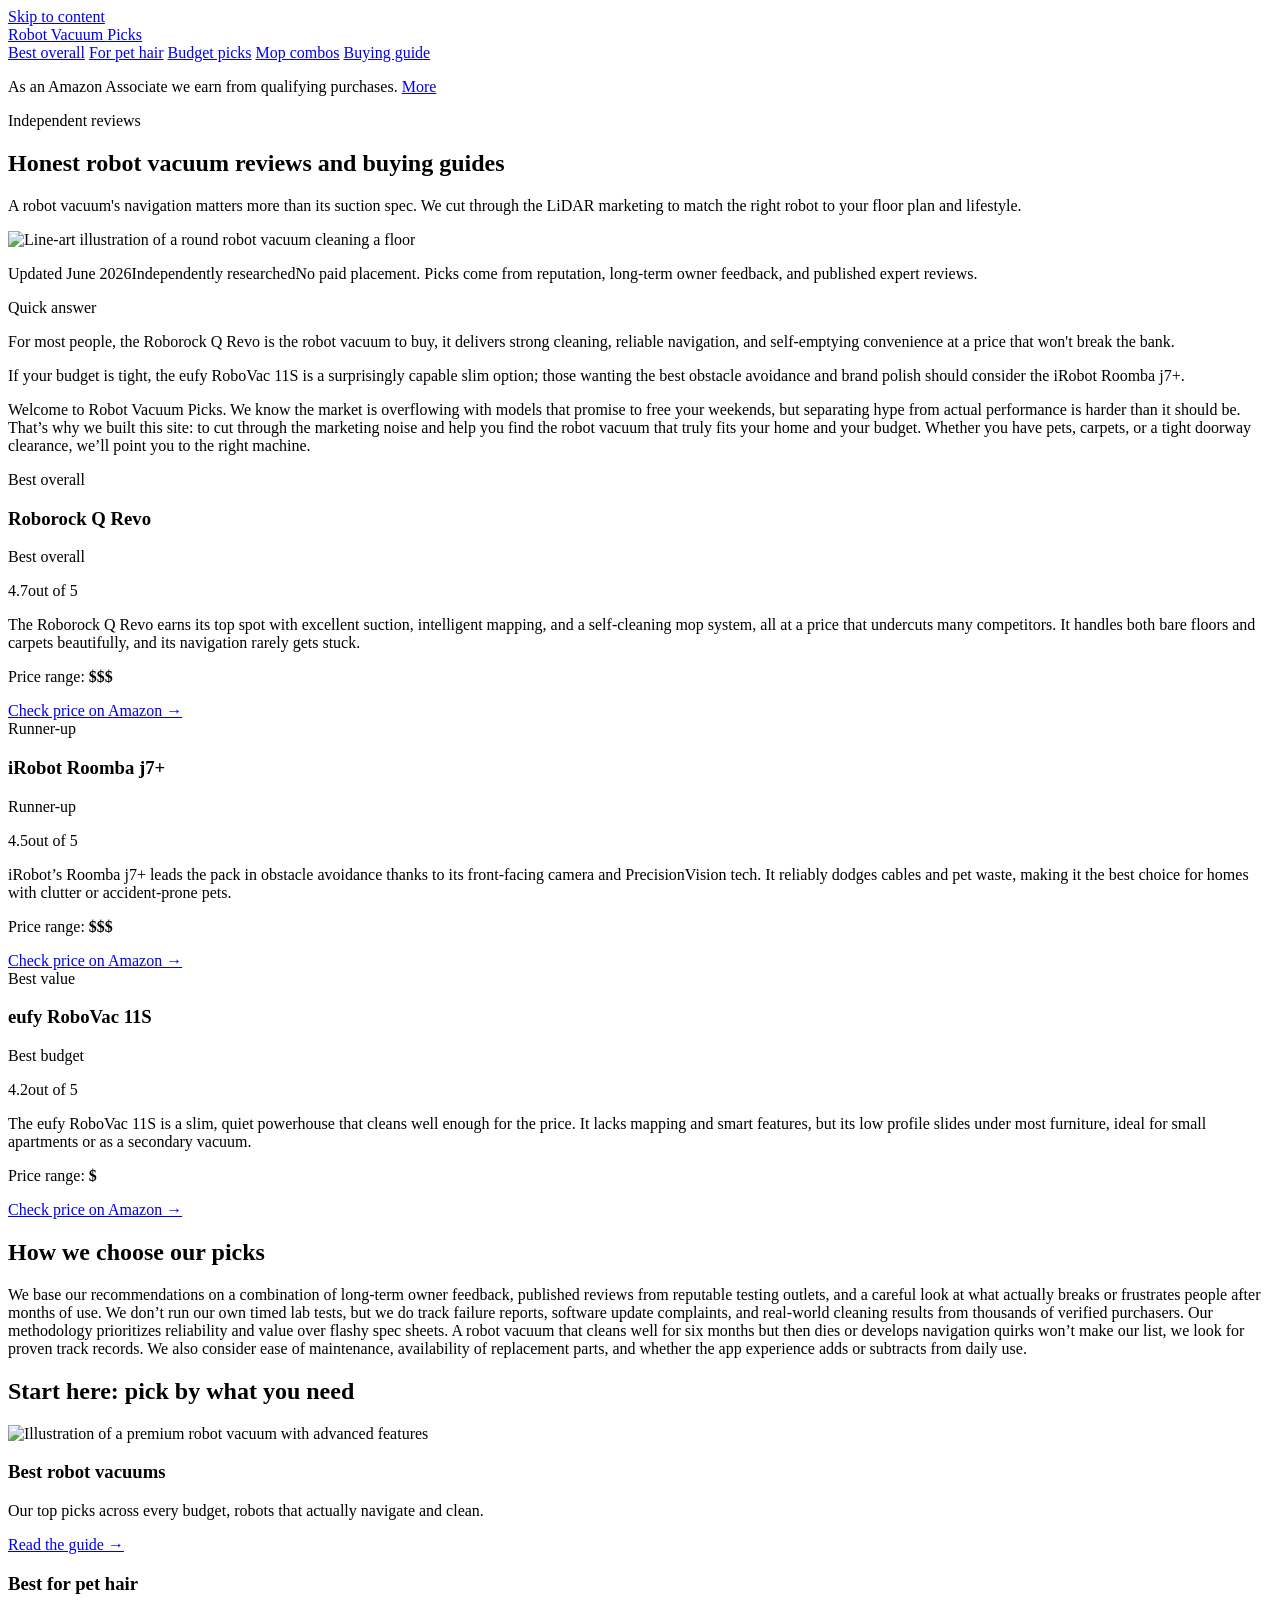
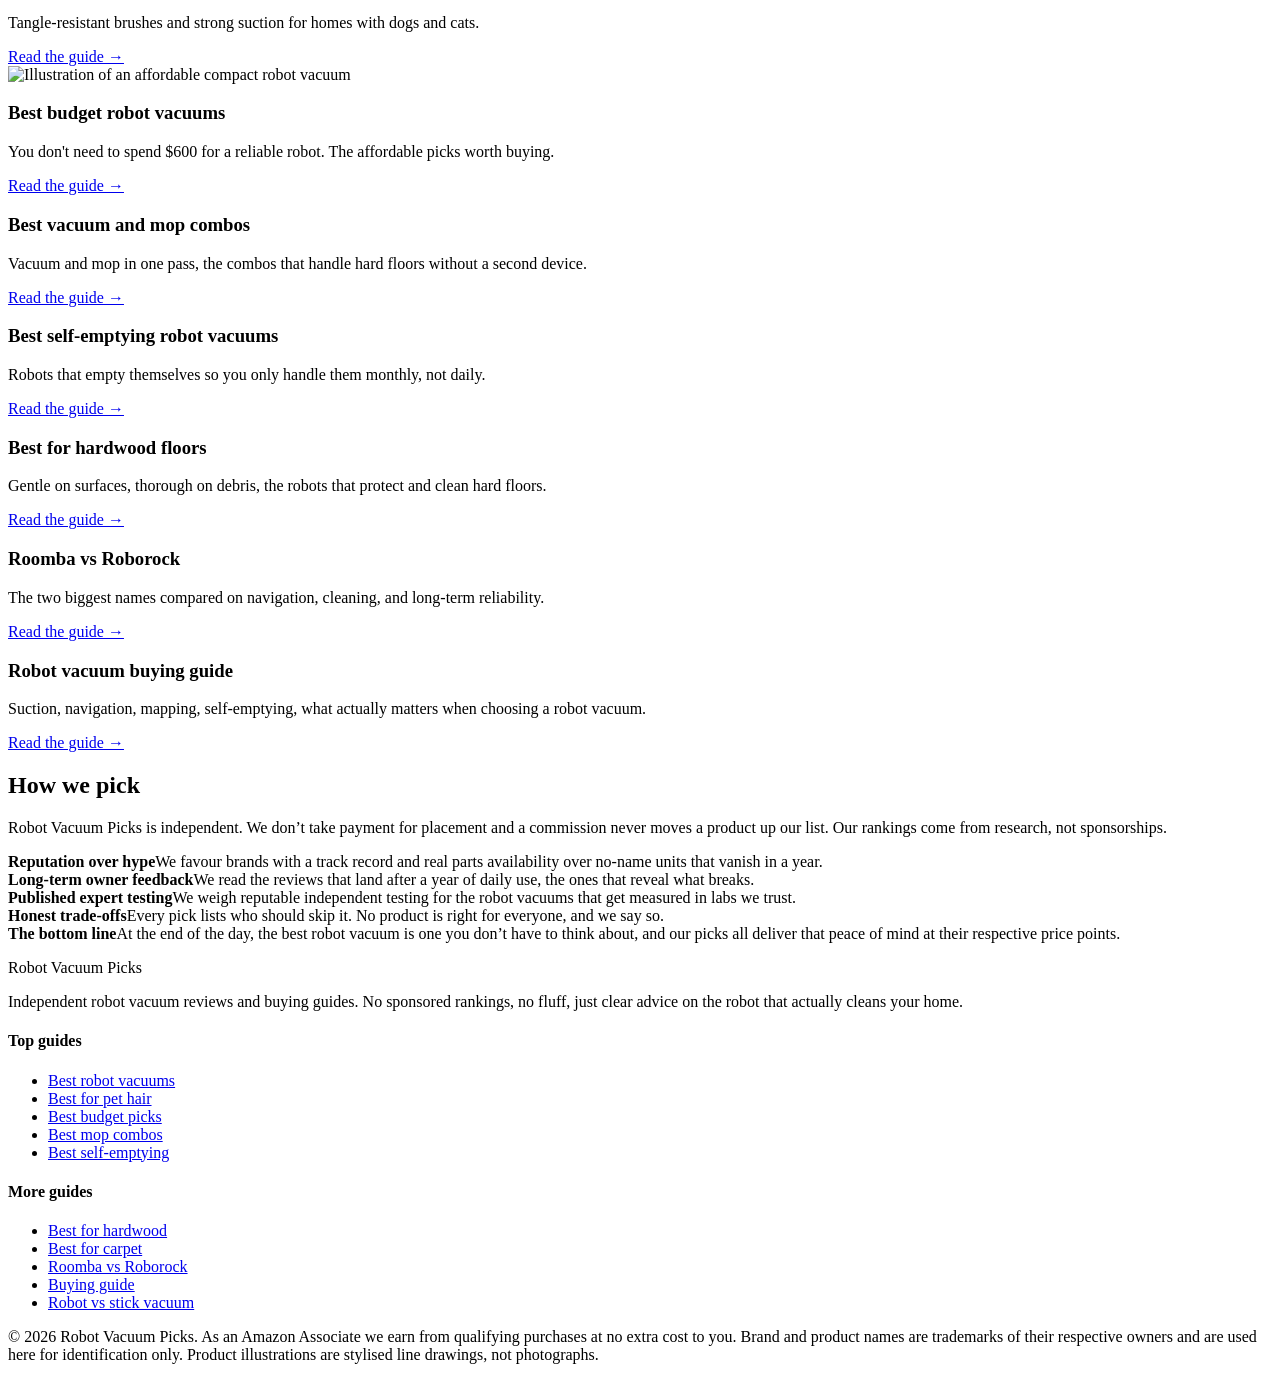
==== index.html @ 719c58b6 "Rebuild with gold-standard generator: fix /<repo>/ link prefix, add SEO + GEO + JSON-LD" ====
<!DOCTYPE html>
<html lang="en">
<head>
  <meta charset="UTF-8">
  <meta name="viewport" content="width=device-width, initial-scale=1">
  <title>Robot vacuum reviews and buying guides | Robot Vacuum Picks</title>
  <meta name="description" content="Independent robot vacuum reviews and buying guides. Our top picks for pet hair, hardwood floors, budget buyers, and mop combos — no sponsored rankings.">
  <link rel="canonical" href="https://lee-fuhr.github.io/robot-vacuum-picks/">
  <meta name="robots" content="index, follow, max-image-preview:large">
  <meta property="og:type" content="website">
  <meta property="og:site_name" content="Robot Vacuum Picks">
  <meta property="og:title" content="Robot vacuum reviews and buying guides | Robot Vacuum Picks">
  <meta property="og:description" content="Independent robot vacuum reviews and buying guides. Our top picks for pet hair, hardwood floors, budget buyers, and mop combos — no sponsored rankings.">
  <meta property="og:image" content="https://lee-fuhr.github.io/robot-vacuum-picks/img/hero.png">
  <meta property="og:url" content="https://lee-fuhr.github.io/robot-vacuum-picks/">
  <meta name="twitter:card" content="summary_large_image">
  <meta name="twitter:title" content="Robot vacuum reviews and buying guides | Robot Vacuum Picks">
  <meta name="twitter:description" content="Independent robot vacuum reviews and buying guides. Our top picks for pet hair, hardwood floors, budget buyers, and mop combos — no sponsored rankings.">
  <meta name="twitter:image" content="https://lee-fuhr.github.io/robot-vacuum-picks/img/hero.png">
  <link rel="stylesheet" href="/robot-vacuum-picks/css/style.css">
  <script defer data-domain="lee-fuhr.github.io/robot-vacuum-picks" src="https://plausible.io/js/script.js"></script>
<script type="application/ld+json">
{
  "@context": "https://schema.org",
  "@graph": [
    {
      "@type": "WebSite",
      "@id": "https://lee-fuhr.github.io/robot-vacuum-picks/#website",
      "url": "https://lee-fuhr.github.io/robot-vacuum-picks/",
      "name": "Robot Vacuum Picks",
      "publisher": {
        "@type": "Organization",
        "name": "Robot Vacuum Picks"
      }
    },
    {
      "@type": "BreadcrumbList",
      "itemListElement": [
        {
          "@type": "ListItem",
          "position": 1,
          "name": "Home",
          "item": "https://lee-fuhr.github.io/robot-vacuum-picks/"
        }
      ]
    },
    {
      "@type": "Product",
      "name": "Roborock Q Revo",
      "description": "",
      "review": {
        "@type": "Review",
        "reviewBody": "",
        "author": {
          "@type": "Organization",
          "name": "Robot Vacuum Picks"
        },
        "reviewRating": {
          "@type": "Rating",
          "ratingValue": 4.8,
          "bestRating": 5,
          "worstRating": 1
        }
      },
      "offers": {
        "@type": "Offer",
        "url": "https://www.amazon.com/s?k=Roborock+Q+Revo&tag=leefuhrpicks-20",
        "availability": "https://schema.org/InStock",
        "priceCurrency": "USD"
      },
      "brand": {
        "@type": "Brand",
        "name": "Roborock"
      }
    },
    {
      "@type": "Product",
      "name": "iRobot Roomba j7+",
      "description": "",
      "review": {
        "@type": "Review",
        "reviewBody": "",
        "author": {
          "@type": "Organization",
          "name": "Robot Vacuum Picks"
        },
        "reviewRating": {
          "@type": "Rating",
          "ratingValue": 4.6,
          "bestRating": 5,
          "worstRating": 1
        }
      },
      "offers": {
        "@type": "Offer",
        "url": "https://www.amazon.com/s?k=iRobot+Roomba+j7%2B&tag=leefuhrpicks-20",
        "availability": "https://schema.org/InStock",
        "priceCurrency": "USD"
      },
      "brand": {
        "@type": "Brand",
        "name": "iRobot"
      }
    },
    {
      "@type": "Product",
      "name": "eufy RoboVac 11S",
      "description": "",
      "review": {
        "@type": "Review",
        "reviewBody": "",
        "author": {
          "@type": "Organization",
          "name": "Robot Vacuum Picks"
        },
        "reviewRating": {
          "@type": "Rating",
          "ratingValue": 4.2,
          "bestRating": 5,
          "worstRating": 1
        }
      },
      "offers": {
        "@type": "Offer",
        "url": "https://www.amazon.com/s?k=eufy+RoboVac+11S&tag=leefuhrpicks-20",
        "availability": "https://schema.org/InStock",
        "priceCurrency": "USD"
      },
      "brand": {
        "@type": "Brand",
        "name": "eufy"
      }
    },
    {
      "@type": "WebPage",
      "@id": "https://lee-fuhr.github.io/robot-vacuum-picks/#webpage",
      "url": "https://lee-fuhr.github.io/robot-vacuum-picks/",
      "name": "Robot vacuum reviews and buying guides",
      "description": "Independent robot vacuum reviews and buying guides. Our top picks for pet hair, hardwood floors, budget buyers, and mop combos — no sponsored rankings.",
      "isPartOf": {
        "@id": "https://lee-fuhr.github.io/robot-vacuum-picks/#website"
      }
    }
  ]
}
</script>
</head>
<body>
  <a class="skip-link" href="#main">Skip to content</a>
  <header>
    <div class="container">
      <a class="brand" href="/robot-vacuum-picks/">Robot Vacuum <span class="dot">Picks</span></a>
      <nav>
      <a href="/robot-vacuum-picks/best-robot-vacuums/">Best overall</a>
      <a href="/robot-vacuum-picks/best-robot-vacuum-for-pet-hair/">For pet hair</a>
      <a href="/robot-vacuum-picks/best-budget-robot-vacuums/">Budget picks</a>
      <a href="/robot-vacuum-picks/best-robot-vacuum-mop-combo/">Mop combos</a>
      <a href="/robot-vacuum-picks/robot-vacuum-buying-guide/">Buying guide</a>
      </nav>
    </div>
  </header>
  <main id="main">
    <div class="container">
      <p class="affiliate-note">As an Amazon Associate we earn from qualifying purchases. <a href="#site-footer">More</a></p>
      <article>

<div class="hero">
    <div class="container">
      <div class="hero-copy">
        <span class="eyebrow">Independent reviews</span>
        <h1>Honest robot vacuum reviews and buying guides</h1>
        <p>A robot vacuum&#x27;s navigation matters more than its suction spec. We cut through the LiDAR marketing to match the right robot to your floor plan and lifestyle.</p>
      </div>
      <div class="hero-art"><img src="/robot-vacuum-picks/img/hero.png" alt="Line-art illustration of a round robot vacuum cleaning a floor" loading="lazy" decoding="async"></div>
    </div>
  </div>

<p class="updated"><span class="pill live">Updated June 2026</span><span class="pill">Independently researched</span><span>No paid placement. Picks come from reputation, long-term owner feedback, and published expert reviews.</span></p>

<div class="tldr"><span class="tldr-label">Quick answer</span>
<p>For most people, the Roborock Q Revo is the robot vacuum to buy, it delivers strong cleaning, reliable navigation, and self-emptying convenience at a price that won&#x27;t break the bank.</p>
<p>If your budget is tight, the eufy RoboVac 11S is a surprisingly capable slim option; those wanting the best obstacle avoidance and brand polish should consider the iRobot Roomba j7+.</p>
</div>

<p>Welcome to Robot Vacuum Picks. We know the market is overflowing with models that promise to free your weekends, but separating hype from actual performance is harder than it should be. That’s why we built this site: to cut through the marketing noise and help you find the robot vacuum that truly fits your home and your budget. Whether you have pets, carpets, or a tight doorway clearance, we’ll point you to the right machine.</p>

<div class="picks">
  <div class="pick is-top">
    <span class="ribbon best">Best overall</span>
    
    <div class="pick-body">
    <h3>Roborock Q Revo</h3>
    <p class="pick-sub">Best overall</p>
    <span class="stars"><span class="num">4.7</span><span class="bar"><span style="width:94%"></span></span><span>out of 5</span></span>
    <p class="blurb">The Roborock Q Revo earns its top spot with excellent suction, intelligent mapping, and a self-cleaning mop system, all at a price that undercuts many competitors. It handles both bare floors and carpets beautifully, and its navigation rarely gets stuck.</p>
    <p class="price-range">Price range: <b>$$$</b></p>
    <a class="btn-amazon full" href="https://www.amazon.com/s?k=Roborock+Q+Revo&tag=leefuhrpicks-20" rel="nofollow sponsored noopener" target="_blank">Check price on Amazon &rarr;</a>
    </div>
  </div>
  <div class="pick">
    <span class="ribbon runner">Runner-up</span>
    
    <div class="pick-body">
    <h3>iRobot Roomba j7+</h3>
    <p class="pick-sub">Runner-up</p>
    <span class="stars"><span class="num">4.5</span><span class="bar"><span style="width:90%"></span></span><span>out of 5</span></span>
    <p class="blurb">iRobot’s Roomba j7+ leads the pack in obstacle avoidance thanks to its front-facing camera and PrecisionVision tech. It reliably dodges cables and pet waste, making it the best choice for homes with clutter or accident-prone pets.</p>
    <p class="price-range">Price range: <b>$$$</b></p>
    <a class="btn-amazon full" href="https://www.amazon.com/s?k=iRobot+Roomba+j7%2B&tag=leefuhrpicks-20" rel="nofollow sponsored noopener" target="_blank">Check price on Amazon &rarr;</a>
    </div>
  </div>
  <div class="pick">
    <span class="ribbon value">Best value</span>
    
    <div class="pick-body">
    <h3>eufy RoboVac 11S</h3>
    <p class="pick-sub">Best budget</p>
    <span class="stars"><span class="num">4.2</span><span class="bar"><span style="width:84%"></span></span><span>out of 5</span></span>
    <p class="blurb">The eufy RoboVac 11S is a slim, quiet powerhouse that cleans well enough for the price. It lacks mapping and smart features, but its low profile slides under most furniture, ideal for small apartments or as a secondary vacuum.</p>
    <p class="price-range">Price range: <b>$</b></p>
    <a class="btn-amazon full" href="https://www.amazon.com/s?k=eufy+RoboVac+11S&tag=leefuhrpicks-20" rel="nofollow sponsored noopener" target="_blank">Check price on Amazon &rarr;</a>
    </div>
  </div>
</div>

<h2>How we choose our picks</h2>

<p>We base our recommendations on a combination of long-term owner feedback, published reviews from reputable testing outlets, and a careful look at what actually breaks or frustrates people after months of use. We don’t run our own timed lab tests, but we do track failure reports, software update complaints, and real-world cleaning results from thousands of verified purchasers. Our methodology prioritizes reliability and value over flashy spec sheets. A robot vacuum that cleans well for six months but then dies or develops navigation quirks won’t make our list, we look for proven track records. We also consider ease of maintenance, availability of replacement parts, and whether the app experience adds or subtracts from daily use.</p>

<h2>Start here: pick by what you need</h2>

<div class="page-grid">
<div class="page-card"><div class="card-figure"><img src="/robot-vacuum-picks/img/cat-best.png" alt="Illustration of a premium robot vacuum with advanced features" loading="lazy" decoding="async"></div><div class="card-body"><h3>Best robot vacuums</h3><p>Our top picks across every budget, robots that actually navigate and clean.</p><a class="read-more" href="/robot-vacuum-picks/best-robot-vacuums/">Read the guide &rarr;</a></div></div>
<div class="page-card"><div class="card-body"><h3>Best for pet hair</h3><p>Tangle-resistant brushes and strong suction for homes with dogs and cats.</p><a class="read-more" href="/robot-vacuum-picks/best-robot-vacuum-for-pet-hair/">Read the guide &rarr;</a></div></div>
<div class="page-card"><div class="card-figure"><img src="/robot-vacuum-picks/img/cat-budget.png" alt="Illustration of an affordable compact robot vacuum" loading="lazy" decoding="async"></div><div class="card-body"><h3>Best budget robot vacuums</h3><p>You don&#x27;t need to spend $600 for a reliable robot. The affordable picks worth buying.</p><a class="read-more" href="/robot-vacuum-picks/best-budget-robot-vacuums/">Read the guide &rarr;</a></div></div>
<div class="page-card"><div class="card-body"><h3>Best vacuum and mop combos</h3><p>Vacuum and mop in one pass, the combos that handle hard floors without a second device.</p><a class="read-more" href="/robot-vacuum-picks/best-robot-vacuum-mop-combo/">Read the guide &rarr;</a></div></div>
<div class="page-card"><div class="card-body"><h3>Best self-emptying robot vacuums</h3><p>Robots that empty themselves so you only handle them monthly, not daily.</p><a class="read-more" href="/robot-vacuum-picks/best-self-emptying-robot-vacuums/">Read the guide &rarr;</a></div></div>
<div class="page-card"><div class="card-body"><h3>Best for hardwood floors</h3><p>Gentle on surfaces, thorough on debris, the robots that protect and clean hard floors.</p><a class="read-more" href="/robot-vacuum-picks/best-robot-vacuum-for-hardwood-floors/">Read the guide &rarr;</a></div></div>
<div class="page-card"><div class="card-body"><h3>Roomba vs Roborock</h3><p>The two biggest names compared on navigation, cleaning, and long-term reliability.</p><a class="read-more" href="/robot-vacuum-picks/roomba-vs-roborock/">Read the guide &rarr;</a></div></div>
<div class="page-card"><div class="card-body"><h3>Robot vacuum buying guide</h3><p>Suction, navigation, mapping, self-emptying, what actually matters when choosing a robot vacuum.</p><a class="read-more" href="/robot-vacuum-picks/robot-vacuum-buying-guide/">Read the guide &rarr;</a></div></div>
</div>

<div class="trust">
<h2>How we pick</h2>
<p>Robot Vacuum Picks is independent. We don’t take payment for placement and a commission never moves a product up our list. Our rankings come from research, not sponsorships.</p>
<div class="trust-grid">
  <div><b>Reputation over hype</b>We favour brands with a track record and real parts availability over no-name units that vanish in a year.</div>
  <div><b>Long-term owner feedback</b>We read the reviews that land after a year of daily use, the ones that reveal what breaks.</div>
  <div><b>Published expert testing</b>We weigh reputable independent testing for the robot vacuums that get measured in labs we trust.</div>
  <div><b>Honest trade-offs</b>Every pick lists who should skip it. No product is right for everyone, and we say so.</div>
</div>
</div>

<div class="callout callout-tip"><strong>The bottom line</strong>At the end of the day, the best robot vacuum is one you don’t have to think about, and our picks all deliver that peace of mind at their respective price points.</div>
      </article>
    </div>
  </main>
<footer id="site-footer">
    <div class="container">
      <div class="footer-grid">
        <div>
          <p class="brand-mark">Robot Vacuum <span class="dot">Picks</span></p>
          <p>Independent robot vacuum reviews and buying guides. No sponsored rankings, no fluff, just clear advice on the robot that actually cleans your home.</p>
        </div>
        <div>
          <h4>Top guides</h4>
          <ul>
      <li><a href="/robot-vacuum-picks/best-robot-vacuums/">Best robot vacuums</a></li>
      <li><a href="/robot-vacuum-picks/best-robot-vacuum-for-pet-hair/">Best for pet hair</a></li>
      <li><a href="/robot-vacuum-picks/best-budget-robot-vacuums/">Best budget picks</a></li>
      <li><a href="/robot-vacuum-picks/best-robot-vacuum-mop-combo/">Best mop combos</a></li>
      <li><a href="/robot-vacuum-picks/best-self-emptying-robot-vacuums/">Best self-emptying</a></li>
          </ul>
        </div>
        <div>
          <h4>More guides</h4>
          <ul>
      <li><a href="/robot-vacuum-picks/best-robot-vacuum-for-hardwood-floors/">Best for hardwood</a></li>
      <li><a href="/robot-vacuum-picks/best-robot-vacuum-for-carpet/">Best for carpet</a></li>
      <li><a href="/robot-vacuum-picks/roomba-vs-roborock/">Roomba vs Roborock</a></li>
      <li><a href="/robot-vacuum-picks/robot-vacuum-buying-guide/">Buying guide</a></li>
      <li><a href="/robot-vacuum-picks/robot-vacuum-vs-stick-vacuum/">Robot vs stick vacuum</a></li>
          </ul>
        </div>
      </div>
      <div class="footer-bottom">
        <p>&copy; 2026 Robot Vacuum Picks. As an Amazon Associate we earn from qualifying purchases at no extra cost to you. Brand and product names are trademarks of their respective owners and are used here for identification only. Product illustrations are stylised line drawings, not photographs.</p>
      </div>
    </div>
  </footer>
</body>
</html>
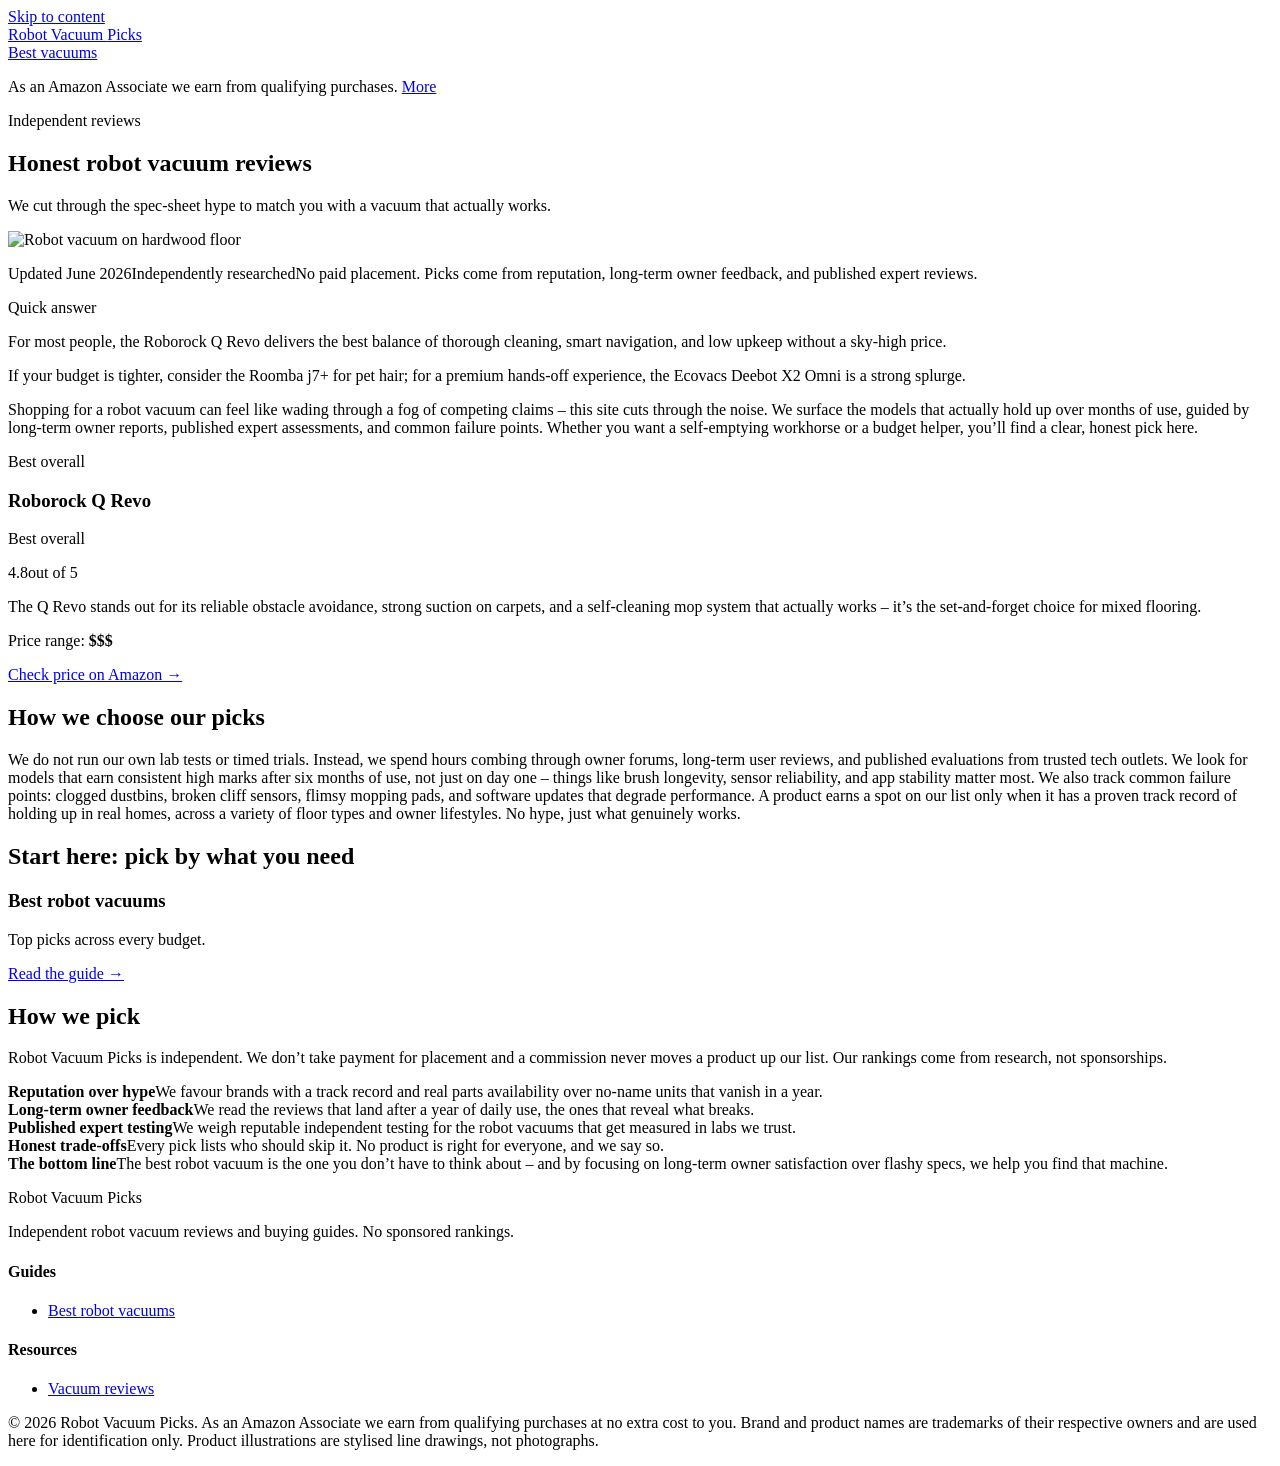
==== commit caa426ef: "feat: upgrade to gold-engine design (June 2026)" ====
--- a/index.html
+++ b/index.html
@@ -4,18 +4,18 @@
   <meta charset="UTF-8">
   <meta name="viewport" content="width=device-width, initial-scale=1">
   <title>Robot vacuum reviews and buying guides | Robot Vacuum Picks</title>
-  <meta name="description" content="Independent robot vacuum reviews and buying guides. Our top picks for pet hair, hardwood floors, budget buyers, and mop combos — no sponsored rankings.">
+  <meta name="description" content="Independent robot vacuum reviews and buying guides.">
   <link rel="canonical" href="https://lee-fuhr.github.io/robot-vacuum-picks/">
   <meta name="robots" content="index, follow, max-image-preview:large">
   <meta property="og:type" content="website">
   <meta property="og:site_name" content="Robot Vacuum Picks">
   <meta property="og:title" content="Robot vacuum reviews and buying guides | Robot Vacuum Picks">
-  <meta property="og:description" content="Independent robot vacuum reviews and buying guides. Our top picks for pet hair, hardwood floors, budget buyers, and mop combos — no sponsored rankings.">
+  <meta property="og:description" content="Independent robot vacuum reviews and buying guides.">
   <meta property="og:image" content="https://lee-fuhr.github.io/robot-vacuum-picks/img/hero.png">
   <meta property="og:url" content="https://lee-fuhr.github.io/robot-vacuum-picks/">
   <meta name="twitter:card" content="summary_large_image">
   <meta name="twitter:title" content="Robot vacuum reviews and buying guides | Robot Vacuum Picks">
-  <meta name="twitter:description" content="Independent robot vacuum reviews and buying guides. Our top picks for pet hair, hardwood floors, budget buyers, and mop combos — no sponsored rankings.">
+  <meta name="twitter:description" content="Independent robot vacuum reviews and buying guides.">
   <meta name="twitter:image" content="https://lee-fuhr.github.io/robot-vacuum-picks/img/hero.png">
   <link rel="stylesheet" href="/robot-vacuum-picks/css/style.css">
   <script defer data-domain="lee-fuhr.github.io/robot-vacuum-picks" src="https://plausible.io/js/script.js"></script>
@@ -74,69 +74,11 @@
       }
     },
     {
-      "@type": "Product",
-      "name": "iRobot Roomba j7+",
-      "description": "",
-      "review": {
-        "@type": "Review",
-        "reviewBody": "",
-        "author": {
-          "@type": "Organization",
-          "name": "Robot Vacuum Picks"
-        },
-        "reviewRating": {
-          "@type": "Rating",
-          "ratingValue": 4.6,
-          "bestRating": 5,
-          "worstRating": 1
-        }
-      },
-      "offers": {
-        "@type": "Offer",
-        "url": "https://www.amazon.com/s?k=iRobot+Roomba+j7%2B&tag=leefuhrpicks-20",
-        "availability": "https://schema.org/InStock",
-        "priceCurrency": "USD"
-      },
-      "brand": {
-        "@type": "Brand",
-        "name": "iRobot"
-      }
-    },
-    {
-      "@type": "Product",
-      "name": "eufy RoboVac 11S",
-      "description": "",
-      "review": {
-        "@type": "Review",
-        "reviewBody": "",
-        "author": {
-          "@type": "Organization",
-          "name": "Robot Vacuum Picks"
-        },
-        "reviewRating": {
-          "@type": "Rating",
-          "ratingValue": 4.2,
-          "bestRating": 5,
-          "worstRating": 1
-        }
-      },
-      "offers": {
-        "@type": "Offer",
-        "url": "https://www.amazon.com/s?k=eufy+RoboVac+11S&tag=leefuhrpicks-20",
-        "availability": "https://schema.org/InStock",
-        "priceCurrency": "USD"
-      },
-      "brand": {
-        "@type": "Brand",
-        "name": "eufy"
-      }
-    },
-    {
       "@type": "WebPage",
       "@id": "https://lee-fuhr.github.io/robot-vacuum-picks/#webpage",
       "url": "https://lee-fuhr.github.io/robot-vacuum-picks/",
       "name": "Robot vacuum reviews and buying guides",
-      "description": "Independent robot vacuum reviews and buying guides. Our top picks for pet hair, hardwood floors, budget buyers, and mop combos — no sponsored rankings.",
+      "description": "Independent robot vacuum reviews and buying guides.",
       "isPartOf": {
         "@id": "https://lee-fuhr.github.io/robot-vacuum-picks/#website"
       }
@@ -151,11 +93,7 @@
     <div class="container">
       <a class="brand" href="/robot-vacuum-picks/">Robot Vacuum <span class="dot">Picks</span></a>
       <nav>
-      <a href="/robot-vacuum-picks/best-robot-vacuums/">Best overall</a>
-      <a href="/robot-vacuum-picks/best-robot-vacuum-for-pet-hair/">For pet hair</a>
-      <a href="/robot-vacuum-picks/best-budget-robot-vacuums/">Budget picks</a>
-      <a href="/robot-vacuum-picks/best-robot-vacuum-mop-combo/">Mop combos</a>
-      <a href="/robot-vacuum-picks/robot-vacuum-buying-guide/">Buying guide</a>
+      <a href="/robot-vacuum-picks/best-robot-vacuums/">Best vacuums</a>
       </nav>
     </div>
   </header>
@@ -168,21 +106,21 @@
     <div class="container">
       <div class="hero-copy">
         <span class="eyebrow">Independent reviews</span>
-        <h1>Honest robot vacuum reviews and buying guides</h1>
-        <p>A robot vacuum&#x27;s navigation matters more than its suction spec. We cut through the LiDAR marketing to match the right robot to your floor plan and lifestyle.</p>
+        <h1>Honest robot vacuum reviews</h1>
+        <p>We cut through the spec-sheet hype to match you with a vacuum that actually works.</p>
       </div>
-      <div class="hero-art"><img src="/robot-vacuum-picks/img/hero.png" alt="Line-art illustration of a round robot vacuum cleaning a floor" loading="lazy" decoding="async"></div>
+      <div class="hero-art"><img src="/robot-vacuum-picks/img/hero.png" alt="Robot vacuum on hardwood floor" loading="lazy" decoding="async"></div>
     </div>
   </div>
 
 <p class="updated"><span class="pill live">Updated June 2026</span><span class="pill">Independently researched</span><span>No paid placement. Picks come from reputation, long-term owner feedback, and published expert reviews.</span></p>
 
 <div class="tldr"><span class="tldr-label">Quick answer</span>
-<p>For most people, the Roborock Q Revo is the robot vacuum to buy, it delivers strong cleaning, reliable navigation, and self-emptying convenience at a price that won&#x27;t break the bank.</p>
-<p>If your budget is tight, the eufy RoboVac 11S is a surprisingly capable slim option; those wanting the best obstacle avoidance and brand polish should consider the iRobot Roomba j7+.</p>
+<p>For most people, the Roborock Q Revo delivers the best balance of thorough cleaning, smart navigation, and low upkeep without a sky-high price.</p>
+<p>If your budget is tighter, consider the Roomba j7+ for pet hair; for a premium hands‑off experience, the Ecovacs Deebot X2 Omni is a strong splurge.</p>
 </div>
 
-<p>Welcome to Robot Vacuum Picks. We know the market is overflowing with models that promise to free your weekends, but separating hype from actual performance is harder than it should be. That’s why we built this site: to cut through the marketing noise and help you find the robot vacuum that truly fits your home and your budget. Whether you have pets, carpets, or a tight doorway clearance, we’ll point you to the right machine.</p>
+<p>Shopping for a robot vacuum can feel like wading through a fog of competing claims – this site cuts through the noise. We surface the models that actually hold up over months of use, guided by long‑term owner reports, published expert assessments, and common failure points. Whether you want a self‑emptying workhorse or a budget helper, you’ll find a clear, honest pick here.</p>
 
 <div class="picks">
   <div class="pick is-top">
@@ -191,53 +129,22 @@
     <div class="pick-body">
     <h3>Roborock Q Revo</h3>
     <p class="pick-sub">Best overall</p>
-    <span class="stars"><span class="num">4.7</span><span class="bar"><span style="width:94%"></span></span><span>out of 5</span></span>
-    <p class="blurb">The Roborock Q Revo earns its top spot with excellent suction, intelligent mapping, and a self-cleaning mop system, all at a price that undercuts many competitors. It handles both bare floors and carpets beautifully, and its navigation rarely gets stuck.</p>
+    <span class="stars"><span class="num">4.8</span><span class="bar"><span style="width:96%"></span></span><span>out of 5</span></span>
+    <p class="blurb">The Q Revo stands out for its reliable obstacle avoidance, strong suction on carpets, and a self‑cleaning mop system that actually works – it’s the set‑and‑forget choice for mixed flooring.</p>
     <p class="price-range">Price range: <b>$$$</b></p>
     <a class="btn-amazon full" href="https://www.amazon.com/s?k=Roborock+Q+Revo&tag=leefuhrpicks-20" rel="nofollow sponsored noopener" target="_blank">Check price on Amazon &rarr;</a>
-    </div>
-  </div>
-  <div class="pick">
-    <span class="ribbon runner">Runner-up</span>
-    
-    <div class="pick-body">
-    <h3>iRobot Roomba j7+</h3>
-    <p class="pick-sub">Runner-up</p>
-    <span class="stars"><span class="num">4.5</span><span class="bar"><span style="width:90%"></span></span><span>out of 5</span></span>
-    <p class="blurb">iRobot’s Roomba j7+ leads the pack in obstacle avoidance thanks to its front-facing camera and PrecisionVision tech. It reliably dodges cables and pet waste, making it the best choice for homes with clutter or accident-prone pets.</p>
-    <p class="price-range">Price range: <b>$$$</b></p>
-    <a class="btn-amazon full" href="https://www.amazon.com/s?k=iRobot+Roomba+j7%2B&tag=leefuhrpicks-20" rel="nofollow sponsored noopener" target="_blank">Check price on Amazon &rarr;</a>
-    </div>
-  </div>
-  <div class="pick">
-    <span class="ribbon value">Best value</span>
-    
-    <div class="pick-body">
-    <h3>eufy RoboVac 11S</h3>
-    <p class="pick-sub">Best budget</p>
-    <span class="stars"><span class="num">4.2</span><span class="bar"><span style="width:84%"></span></span><span>out of 5</span></span>
-    <p class="blurb">The eufy RoboVac 11S is a slim, quiet powerhouse that cleans well enough for the price. It lacks mapping and smart features, but its low profile slides under most furniture, ideal for small apartments or as a secondary vacuum.</p>
-    <p class="price-range">Price range: <b>$</b></p>
-    <a class="btn-amazon full" href="https://www.amazon.com/s?k=eufy+RoboVac+11S&tag=leefuhrpicks-20" rel="nofollow sponsored noopener" target="_blank">Check price on Amazon &rarr;</a>
     </div>
   </div>
 </div>
 
 <h2>How we choose our picks</h2>
 
-<p>We base our recommendations on a combination of long-term owner feedback, published reviews from reputable testing outlets, and a careful look at what actually breaks or frustrates people after months of use. We don’t run our own timed lab tests, but we do track failure reports, software update complaints, and real-world cleaning results from thousands of verified purchasers. Our methodology prioritizes reliability and value over flashy spec sheets. A robot vacuum that cleans well for six months but then dies or develops navigation quirks won’t make our list, we look for proven track records. We also consider ease of maintenance, availability of replacement parts, and whether the app experience adds or subtracts from daily use.</p>
+<p>We do not run our own lab tests or timed trials. Instead, we spend hours combing through owner forums, long‑term user reviews, and published evaluations from trusted tech outlets. We look for models that earn consistent high marks after six months of use, not just on day one – things like brush longevity, sensor reliability, and app stability matter most. We also track common failure points: clogged dustbins, broken cliff sensors, flimsy mopping pads, and software updates that degrade performance. A product earns a spot on our list only when it has a proven track record of holding up in real homes, across a variety of floor types and owner lifestyles. No hype, just what genuinely works.</p>
 
 <h2>Start here: pick by what you need</h2>
 
 <div class="page-grid">
-<div class="page-card"><div class="card-figure"><img src="/robot-vacuum-picks/img/cat-best.png" alt="Illustration of a premium robot vacuum with advanced features" loading="lazy" decoding="async"></div><div class="card-body"><h3>Best robot vacuums</h3><p>Our top picks across every budget, robots that actually navigate and clean.</p><a class="read-more" href="/robot-vacuum-picks/best-robot-vacuums/">Read the guide &rarr;</a></div></div>
-<div class="page-card"><div class="card-body"><h3>Best for pet hair</h3><p>Tangle-resistant brushes and strong suction for homes with dogs and cats.</p><a class="read-more" href="/robot-vacuum-picks/best-robot-vacuum-for-pet-hair/">Read the guide &rarr;</a></div></div>
-<div class="page-card"><div class="card-figure"><img src="/robot-vacuum-picks/img/cat-budget.png" alt="Illustration of an affordable compact robot vacuum" loading="lazy" decoding="async"></div><div class="card-body"><h3>Best budget robot vacuums</h3><p>You don&#x27;t need to spend $600 for a reliable robot. The affordable picks worth buying.</p><a class="read-more" href="/robot-vacuum-picks/best-budget-robot-vacuums/">Read the guide &rarr;</a></div></div>
-<div class="page-card"><div class="card-body"><h3>Best vacuum and mop combos</h3><p>Vacuum and mop in one pass, the combos that handle hard floors without a second device.</p><a class="read-more" href="/robot-vacuum-picks/best-robot-vacuum-mop-combo/">Read the guide &rarr;</a></div></div>
-<div class="page-card"><div class="card-body"><h3>Best self-emptying robot vacuums</h3><p>Robots that empty themselves so you only handle them monthly, not daily.</p><a class="read-more" href="/robot-vacuum-picks/best-self-emptying-robot-vacuums/">Read the guide &rarr;</a></div></div>
-<div class="page-card"><div class="card-body"><h3>Best for hardwood floors</h3><p>Gentle on surfaces, thorough on debris, the robots that protect and clean hard floors.</p><a class="read-more" href="/robot-vacuum-picks/best-robot-vacuum-for-hardwood-floors/">Read the guide &rarr;</a></div></div>
-<div class="page-card"><div class="card-body"><h3>Roomba vs Roborock</h3><p>The two biggest names compared on navigation, cleaning, and long-term reliability.</p><a class="read-more" href="/robot-vacuum-picks/roomba-vs-roborock/">Read the guide &rarr;</a></div></div>
-<div class="page-card"><div class="card-body"><h3>Robot vacuum buying guide</h3><p>Suction, navigation, mapping, self-emptying, what actually matters when choosing a robot vacuum.</p><a class="read-more" href="/robot-vacuum-picks/robot-vacuum-buying-guide/">Read the guide &rarr;</a></div></div>
+<div class="page-card"><div class="card-body"><h3>Best robot vacuums</h3><p>Top picks across every budget.</p><a class="read-more" href="/robot-vacuum-picks/best-robot-vacuums/">Read the guide &rarr;</a></div></div>
 </div>
 
 <div class="trust">
@@ -251,7 +158,7 @@
 </div>
 </div>
 
-<div class="callout callout-tip"><strong>The bottom line</strong>At the end of the day, the best robot vacuum is one you don’t have to think about, and our picks all deliver that peace of mind at their respective price points.</div>
+<div class="callout callout-tip"><strong>The bottom line</strong>The best robot vacuum is the one you don’t have to think about – and by focusing on long‑term owner satisfaction over flashy specs, we help you find that machine.</div>
       </article>
     </div>
   </main>
@@ -260,26 +167,18 @@
       <div class="footer-grid">
         <div>
           <p class="brand-mark">Robot Vacuum <span class="dot">Picks</span></p>
-          <p>Independent robot vacuum reviews and buying guides. No sponsored rankings, no fluff, just clear advice on the robot that actually cleans your home.</p>
+          <p>Independent robot vacuum reviews and buying guides. No sponsored rankings.</p>
         </div>
         <div>
-          <h4>Top guides</h4>
+          <h4>Guides</h4>
           <ul>
       <li><a href="/robot-vacuum-picks/best-robot-vacuums/">Best robot vacuums</a></li>
-      <li><a href="/robot-vacuum-picks/best-robot-vacuum-for-pet-hair/">Best for pet hair</a></li>
-      <li><a href="/robot-vacuum-picks/best-budget-robot-vacuums/">Best budget picks</a></li>
-      <li><a href="/robot-vacuum-picks/best-robot-vacuum-mop-combo/">Best mop combos</a></li>
-      <li><a href="/robot-vacuum-picks/best-self-emptying-robot-vacuums/">Best self-emptying</a></li>
           </ul>
         </div>
         <div>
-          <h4>More guides</h4>
+          <h4>Resources</h4>
           <ul>
-      <li><a href="/robot-vacuum-picks/best-robot-vacuum-for-hardwood-floors/">Best for hardwood</a></li>
-      <li><a href="/robot-vacuum-picks/best-robot-vacuum-for-carpet/">Best for carpet</a></li>
-      <li><a href="/robot-vacuum-picks/roomba-vs-roborock/">Roomba vs Roborock</a></li>
-      <li><a href="/robot-vacuum-picks/robot-vacuum-buying-guide/">Buying guide</a></li>
-      <li><a href="/robot-vacuum-picks/robot-vacuum-vs-stick-vacuum/">Robot vs stick vacuum</a></li>
+      <li><a href="/robot-vacuum-picks/best-robot-vacuums/">Vacuum reviews</a></li>
           </ul>
         </div>
       </div>
